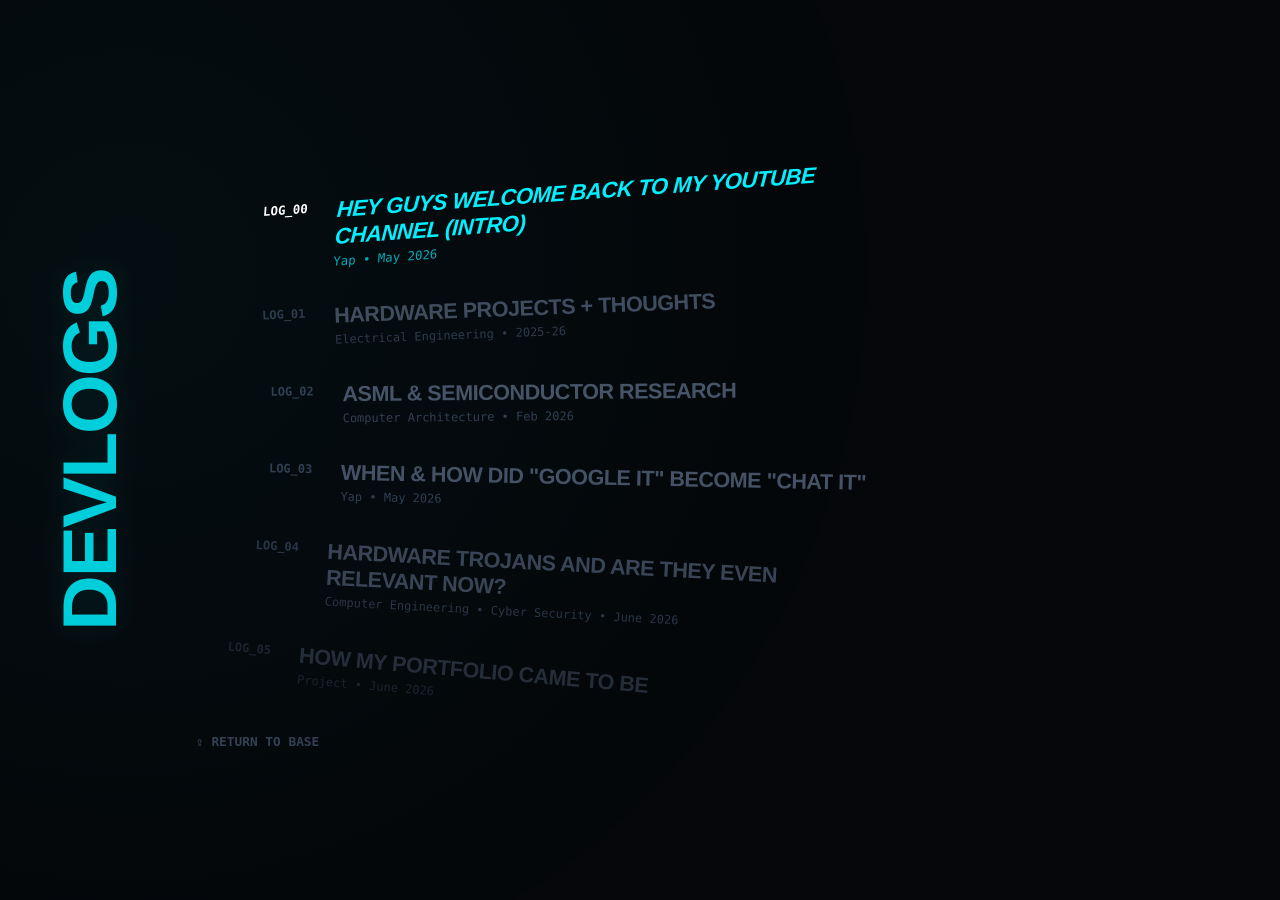
==== index.html @ 6e02c18f "2 log topics for June, UI updates" ====
<!DOCTYPE html>
<html lang="en">
<head>
  <script async src="https://www.googletagmanager.com/gtag/js?id=G-2G96KTHDVV"></script>
  <script>
    window.dataLayer = window.dataLayer || [];
    function gtag(){dataLayer.push(arguments);}
    gtag('js', new Date());
    gtag('config', 'G-2G96KTHDVV');
  </script>
  <link rel="icon" type="image/png" href="girl.webp">
  <meta charset="UTF-8">
  <meta name="viewport" content="width=device-width, initial-scale=1.0">
  <meta name="description" content="Technical devlogs and notes by Gitika Saini.">
  <title>Gitika Saini | Devlogs</title>
  <link rel="stylesheet" href="styles.css">
</head>
<body>

  <div class="diagonal-stripe"></div>

  <aside class="vertical-header">
    <h1>DEVLOGS</h1>
  </aside>

  <div class="menu-container">
    <main class="log-index">
      <a href="#" class="persona-card" data-log-id="log_00">
        <div class="card-content">
          <span class="log-number">LOG_00</span>
          <div class="text-group">
            <h2>Hey guys welcome back to my YouTube channel (intro)</h2>
            <p class="log-meta">Yap • May 2026</p>
          </div>
        </div>
      </a>

      <a href="#" class="persona-card" data-log-id="log_01">
        <div class="card-content">
          <span class="log-number">LOG_01</span>
          <div class="text-group">
            <h2>Hardware Projects + Thoughts</h2>
            <p class="log-meta">Electrical Engineering • 2025-26</p>
          </div>
        </div>
      </a>

      <a href="#" class="persona-card" data-log-id="log_02">
        <div class="card-content">
          <span class="log-number">LOG_02</span>
          <div class="text-group">
            <h2>ASML & Semiconductor Research</h2>
            <p class="log-meta">Computer Architecture • Feb 2026</p>
          </div>
        </div>
      </a>

      <a href="#" class="persona-card" data-log-id="log_03">
        <div class="card-content">
          <span class="log-number">LOG_03</span>
          <div class="text-group">
            <h2>When & how did "Google it" become "Chat it"</h2>
            <p class="log-meta">Yap • May 2026</p>
          </div>
        </div>
      </a>

      <a href="#" class="persona-card" data-log-id="log_04">
        <div class="card-content">
          <span class="log-number">LOG_04</span>
          <div class="text-group">
            <h2>Hardware Trojans and are they even relevant now?</h2>
            <p class="log-meta">Computer Engineering • Cyber Security • June 2026</p>
          </div>
        </div>
      </a>

      <a href="#" class="persona-card" data-log-id="log_05">
        <div class="card-content">
          <span class="log-number">LOG_05</span>
          <div class="text-group">
            <h2>How my portfolio came to be</h2>
            <p class="log-meta">Project • June 2026</p>
          </div>
        </div>
      </a>

      <a href="#" class="persona-card" data-log-id="log_06">
        <div class="card-content">
          <span class="log-number">LOG_06</span>
          <div class="text-group">
            <h2>The attempted Persona 3 ui approach to this site</h2>
            <p class="log-meta">Project • June 2026</p>
          </div>
        </div>
      </a>
    </main>

    <footer class="index-footer">
      <a href="https://gitsika119.github.io/portfolio/" class="back-btn">⇪ RETURN TO BASE</a>
    </footer>
  </div>

  <div id="terminal-modal" class="terminal-overlay">
    <div class="terminal-box">
      <div class="terminal-header-bar">
        <div class="terminal-dots">
          <span class="dot close-dot"></span>
          <span class="dot"></span>
          <span class="dot"></span>
        </div>
        <div class="terminal-title">CONSOLE://SYSTEM_LOG/</div>
      </div>

      <div class="terminal-body">
        <div class="terminal-status-header">
          <p class="terminal-alert">STATUS // ACTIVE_CONNECTION</p>
          <p class="terminal-meta-line">REPOSITORY: DEVLOGS // UPDATED: June 2026</p>
        </div>

        <h1 id="terminal-log-title">LOG_TITLE_PLACEHOLDER</h1>
        <div id="terminal-log-content" class="terminal-text-content"></div>

        <div class="terminal-footer-actions">
          <button class="terminal-close-btn">&lt; BACK_TO_INDEX</button>
        </div>
      </div>
    </div>
  </div>

  <script>
  const cards = document.querySelectorAll('.persona-card');
  const modal = document.getElementById('terminal-modal');
  const terminalTitle = document.getElementById('terminal-log-title');
  const terminalContent = document.getElementById('terminal-log-content');
  const closeBtn = document.querySelector('.terminal-close-btn');
  const closeDot = document.querySelector('.close-dot');
  const logIndex = document.querySelector('.log-index');
  let currentIndex = 0;

  function calculateRadialCurve() {
    const isMobile = window.innerWidth <= 768;

    // Mobile scrolls the whole page; desktop scrolls logIndex
    const containerRect = isMobile
      ? { top: 0, height: window.innerHeight }
      : logIndex.getBoundingClientRect();
    const containerCenter = containerRect.top + containerRect.height / 2;

    cards.forEach((card) => {
      const cardRect = card.getBoundingClientRect();
      const cardCenter = cardRect.top + cardRect.height / 2;

      // -1 = top edge, 0 = center, +1 = bottom edge
      const position = (cardCenter - containerCenter) / (containerRect.height / 2);
      const curve = Math.max(0, 1 - Math.pow(position, 2));

      let translateX, rotation, opacity;

      if (isMobile) {
        // Subtle Persona curve — visible but nothing clips off screen
        translateX = curve * 14;      // 0px at edges, 14px at center
        rotation   = position * 2.5;  // gentle tilt
        opacity    = 1;               // always fully visible
      } else {
        translateX = 10 + curve * 65; // 10px at edges, 75px at center
        rotation   = position * 6;
        opacity    = Math.max(0.2, 0.25 + curve * 0.75);
      }

      card.style.setProperty('--wave-x',      `${translateX}px`);
      card.style.setProperty('--wave-rot',     `${rotation}deg`);
      card.style.setProperty('--wave-opacity', opacity);
    });
  }

  calculateRadialCurve();
  // Desktop: inner scroll container fires recalc
  logIndex.addEventListener('scroll', calculateRadialCurve);
  // Mobile: page scroll fires recalc
  window.addEventListener('scroll', calculateRadialCurve);
  window.addEventListener('resize', calculateRadialCurve);

  const logDatabase = {
    log_00: `
      <p>Hi, I just wanted an online commonplace notebook of sorts and a Devlog felt like a perfect idea, it's good for the resume, I get to write about anything I want to, and people can read if they're invested enough. </p>
      <p>So yes, this site is essentially a dumping ground of coffee fueled realisations that I wanted to document. I don't have a theme in mind but expect musing on software, hardware, my experiences with tech, my experiences in general and an occasional art break.</p>
      <p>Currently:</p>
      <ul>
        <li>Rising Senior at Penn State studying Computer Engineering</li>
        <li>SDE Intern at Bayer</li>
        <li>Working on... something</li>
      </ul>
      <p>Previously (2010?):</p>
      <img src="images/puter.webp" alt="because I Like to work on the computer" />
    `,
    log_01: `
    <div style="display: block; width: 100%; margin-bottom: 30px;">
      <img src="images/fail.webp" alt="Failed Image" style="float: left; width: 35%; height: auto; margin-right: 30px; margin-bottom: 10px;">
      <p style="margin-top: 0;">I'm pursuing Computer Engineering with my eyes on software and cybersecurity roles. Which begs the question: why not just take Computer Science? Why go through the nightmare of soldering and crashing out over physical components?</p>
      <p>Because it's fun T-T</p>
      <p>As nerdy as it may sound, my few hands-on projects have been a really (if not the most) enjoyable part of my degree, and while I don't see myself building and soldering full-time (I don't have the hand eye coordination to do that 9-5), I do enjoy it on the occasions I do it. </p>
      <p>Like all engineers, I started small:</p>
      <ul style="margin-bottom: 20px; padding-left: 20px;">
        <li>Lighting a bulb on a breadboard</li>
        <li>Building with logic gates and resistors</li>
        <li>Adding capacitors</li>
        <li>...and BOOM trying to solder everything together on a PCB while my TA watches, deeply concerned about the safety of the components. (Not my finger, which accidentally touched the soldering gun tip. "Rite of passage," apparently.)</li>
      </ul>
    </div>
    <div style="clear: both;"></div>
    <h3>EE 210: The Archaic Music Player</h3>
    <div style="display: block; width: 100%; margin-bottom: 30px;">
      <img src="images/locomotion.webp" alt="A massive circuits breadboard packed precariously inside a school backpack" style="float: right; width: 35%; height: auto; margin-left: 20px; margin-bottom: 10px;">
      <p style="margin-top: 0;">For my EE 210 final project, I built a "music player."</p>
      <p>It was completely archaic. Nobody would use it to actually listen to music today, but seeing how everyday devices start out as a sprawling mess on a bench is incredible. It's a snapshot of the foundational layers before everything gets shrunk down.</p>
      <p>Trying to transport a fully wired analog prototype is an engineering challenge in itself. One loose jumper wire inside a backpack and the entire circuit is dead on arrival at the lab bench.</p>
    </div>
    <div style="clear: both;"></div>
    <div style="display: block; width: 100%; margin-bottom: 30px;">
      <img src="images/210.webp" alt="Close-up macro shot of a green PCB board" style="float: left; width: 35%; height: auto; margin-right: 20px; margin-bottom: 10px;">
      <p style="margin-top: 0;">Moving from that fragile mess of wires to a permanent printed circuit board changes everything. There is a steep learning curve to getting clean solder joints and making sure your ICs are seated correctly, but the structural reliability is unmatched.</p>
    </div>
    <div style="clear: both;"></div>
    <h3>STM32: Brick Breaker</h3>
    <div style="display: block; width: 100%; margin-bottom: 30px;">
      <img src="images/game.webp" alt="STM32 brick breaker game" style="float: right; width: 38%; height: auto; margin-left: 20px; margin-bottom: 10px;">
      <p style="margin-top: 0;">My second hardware project shifted away from discrete analog chaos toward integrated embedded systems. The IEEE chapter at Penn State hosted a workshop series on the STM32 microcontroller, concluding with building a functional game of Brick Breaker.</p>
      <p>Soldering the components together, flashing the code, and watching it come to life puts the scale of the field into perspective. You look at this custom PCB plugged into a laptop playing a retro game, and then you realize this exact same STM32 chip powers hoverboards.</p>
      <p>Knowing how much there is left to learn, and seeing how fast this technology has progressed just makes me happy to say that I'll be an engineer in the future.</p>
    </div>
    <div style="clear: both;"></div>
    <h3>Final Thoughts</h3>
    <p>Software gets a lot of credit for abstraction, but there is a distinct satisfaction in abstracting away a mess of wires into a single pocket-sized gizmo.</p>
    <p>That line was HARDDDD(ware). I'll leave it at that, thanks for reading if you did and scrolling if you didn't :)) </p>
    `,
    log_02: `
      <p>When you take introductory computer architecture classes, you're inevitably taught about the physical limitations of computing. Moore's Law states that the number of transistors on an integrated circuit doubles almost every two years with a minimal increase in cost. However, people say that this law hit a massive wall starting around 2010–2016, frequently highlighted by a five-year gap between Intel's 14nm and 10nm nodes.</p>
      <p>As someone realizing that this law held true for almost three generations, it hits you that <em>someone</em> out there is still desperately trying to shrink and shove transistors onto silicon in an attempt to keep making computers faster and smaller.</p>
      <p>That someone is Intel... well, Intel with a massive amount of help from ASML.</p>
      <p>In a way, ASML seems to be in competition with no one, running a race to engineer the impossible completely alone (I lied, there's TSMC, Samsung, Intel, and tech giants like NVIDIA and AMD fighting for the output, but ASML builds the actual foundation). Their goal of chasing the impossible came through with their Extreme Ultraviolet (EUV) lithography machines, which are now paving the way to print features down to a mind-boggling 2nm scale.</p>
      <h3>EUV Lithography: Printing with Light</h3>
      <p>The engineering behind these machines is honestly impossible. They use a high-power laser to blast a MICROSCOPIC, falling droplet of molten tin TWICE. The first blast flattens it out, and the second vaporizes it into a plasma that emits EUV light at a wavelength of exactly 13.5 nanometers.</p>
      <p>They are quite literally printing circuits at a molecular scale using a wavelength of light so fragile that it gets absorbed by almost everything, INCLUDING AIR. Because of that, the entire process has to happen inside a ultra-high vacuum chamber.</p>
      <p>As someone trying to figure out both cybersecurity and software engineering, looking down into this physical layer puts everything into perspective:</p>
      <ul style="margin-bottom: 30px; padding-left: 20px;">
        <li><strong>Hardware Security:</strong> When features on a chip are only a few nanometers wide, hardware-level vulnerabilities (like supply chain injections, hardware trojans, or physical side-channel attacks) become terrifying, near-invisible threats.</li>
        <li><strong>The Physical Wall:</strong> We are physically running out of atoms. You can only shrink a silicon transistor so much before there's no space left.</li>
        <li><strong>The Software Rescue:</strong> Because we can no longer rely on hardware naturally doubling in clock speed every two years, the burden shifts to us. Software optimization, hardware-software co-design, and assembly-level architecture tuning are no longer optional, they are the only way forward.</li>
      </ul>
      <p>It's incredibly easy to get lost in high-level frameworks and treat a computer like a magical black box that just runs code. But looking down into the semiconductor research pipeline reminds you that every single line of software you write is just a set of instructions manipulating physical electrical charges on a sliver of silicon, printed by a multi-million dollar laser machine in the Netherlands.</p>
      <p>Optimizing code feels much easier to do when you realize exactly how much money and physics went into making the transistor it's running on.</p>
    `,
    log_03: `
      <p>I'm 21, it's 2026, and for as long as I can remember, "Google it," "search it up," or "my dad told me" had been the default answers to "I don't know." You searched it up, skipped the ads, and went straight to the first Reddit result that came up.</p>
      <p>But over the last four years, that "Google it" silently became "Chat it", and EVERYONE realizes it.</p>
      <p>This is just my take on the topic. I'm not an etymology expert, a psychologist, or a subject matter expert on anything. I'm just someone who likes to yap and muse and dilly-dally and frolic and... you get the gist of it.</p>
      <h3>The Path of Least Resistance</h3>
      <p>I feel like it's just a convenience thing. Like water, people naturally take the path of least resistance, and if something is annoying, people will (consciously or unconsciously) avoid it. Think about scrolling past the AI-generated summary on a search page just to find a Reddit thread matching your particular issue, when the summary already very likely gathered its information from that exact same thread.</p>
      <p>Why go through the friction of hunting through links when the tool just gives it to you straight?</p>
      <h3>The Erosion of the Bedrock</h3>
      <p>But just like water erodes and weathers the bedrock while flowing, there's a catch. I feel like people are creating enough AI slop out there now for AI to start feeding on its own slop, causing it to hallucinate. Which is hilarious, but also a reality check. It makes you realize that digging a bit deeper just to manually confirm Chat's answers might actually be a sound idea.</p>
      <p>My final thoughts on this? I don't know, actually. I'm human too, and like most of us, that path of least resistance is quite appealing. We are going to keep chatting it, we just have to make sure we don't forget how to verify it.</p>
    `,
    log_04: `
    <p>As someone who started off as a CS major, I had a very software-centered view of CyberSec. I forgot that 'cyber' includes not only the software and networks related to the computer, but the computer itself. The hardware.</p>
    <p>Starting with a line I wrote in log 02: "When features on a chip are only a few nanometers wide, hardware-level vulnerabilities (like supply chain injections, hardware trojans, or physical side-channel attacks) become terrifying, near-invisible threats."</p>
    <p>Now, you'd think that the chips being tiny was a pro; who'll go and make the effort to tamper with something so complicated? Something that requires a multi-million dollar machine to build must definitely need the same resources to tamper with, right?</p>
    <p>Wrong.</p>
    <p>Most companies, as we saw previously, don't build chips themselves; the actual physical fabrication is outsourced. This means that the long, convoluted supply chain of the chip manufacturing process is a massive vulnerability. Just ONE subtle alteration to the digital layout mask (photomask) before printing can create a hardware trojan that compromises the security of the entire chip. The cost to the attacker is essentially zero—they are just riding on the multi-billion dollar infrastructure you paid for.</p>
    <p>This is especially concerning for government and military applications, where a single compromised batch of chips could lead to... well, problems. And the worst part? These trojans can be designed to stay dormant until a specific trigger wakes them up, making them nearly impossible to detect through standard post-fabrication testing.</p>
    <p>The existential dread of hardware security is that because the backdoor is baked directly into the logic gates, your software layer is entirely blind to it. Your kernel patches, anti-virus sweeps, and secure boot profiles are completely useless if the silicon beneath them is lying to them.</p>
    <p>It’s a unique kind of cooked. You can’t push an update to physically un-modify a cluster of microscopic transistors inside a sealed package. Once it’s printed, it’s permanent.</p>
    <h3>Don't Worry, Someone is Stressing (So We Don't Have To)</h3>
    <p>To be fair, it's not a complete free-for-all. There are rooms full of incredibly stressed engineers and defense labs trying their absolute best to stop this. They run massive mathematical proofs before fabrication, pay absurd premiums for top-secret domestic foundries, and literally destroy random sample chips from batches by slicing them open with electron microscopes just to check the gate alignments pixel-by-pixel against the original blueprints.</p>
    <p>People are trying. Very hard.</p>
    <p>But here is the punchline for the rest of us: unless you are running a military-grade aerospace defense lab, you can't do anything about it. Your phone, your laptop, your smart fridge, nobody is shaving those down with ion beams to look for an extra 50 gates hidden among 50 billion. We just live with the statistical probability that the global supply chain was honest enough this morning.</p>
    <p>It forces you, a software user/operator/creator, into a completely dismal direction: <i>How do I write code that survives on a system I don't trust?</i></p>
    <p>Spoiler alert: you don't. If the hardware is rigged, it's already over. Just hit compile and don't think too hard about it. :D </p>
    `,
    log_05:`
    //WIP
    `,
    log_06:`
    //To-do
    `
  };

  function updateSelection(index) {
    if (index < 0 || index >= cards.length) return;
    cards.forEach(card => card.classList.remove('active'));
    cards[index].classList.add('active');
    currentIndex = index;
  }

  cards.forEach((card, index) => {
    card.addEventListener('mouseenter', () => {
      const hasMouse = window.matchMedia('(pointer: fine)').matches;
      if (hasMouse && !modal.classList.contains('open')) {
        updateSelection(index);
      }
    });
  });

  cards.forEach((card) => {
    card.addEventListener('click', (e) => {
      e.preventDefault();
      const logId = card.getAttribute('data-log-id');
      const titleText = card.querySelector('h2').innerText;

      terminalTitle.innerText = `> ${titleText}`;
      terminalContent.innerHTML = logDatabase[logId] || '<p>Error: Log content stream unreadable.</p>';

      modal.classList.add('open');

      requestAnimationFrame(() => {
        modal.scrollTop = 0;
        const tBody = modal.querySelector('.terminal-body');
        if (tBody) tBody.scrollTop = 0;
      });
    });
  });

  function closeTerminal() {
    modal.classList.remove('open');
  }

  closeBtn.addEventListener('click', closeTerminal);
  closeDot.addEventListener('click', closeTerminal);
  modal.addEventListener('click', (e) => {
    if (e.target === modal) closeTerminal();
  });

  window.addEventListener('keydown', (e) => {
    if (modal.classList.contains('open')) {
      if (e.key === 'Escape') closeTerminal();
      return;
    }
    if (e.key === 'ArrowDown') {
      e.preventDefault();
      if (currentIndex + 1 < cards.length) updateSelection(currentIndex + 1);
    } else if (e.key === 'ArrowUp') {
      e.preventDefault();
      if (currentIndex - 1 >= 0) updateSelection(currentIndex - 1);
    } else if (e.key === 'Enter') {
      e.preventDefault();
      cards[currentIndex].click();
    }
  });

  let mobileObserver;
  function initMobileObserver() {
  if (mobileObserver) mobileObserver.disconnect();

  const isMobile = window.innerWidth <= 768;
  let ready = false;
  setTimeout(() => { ready = true; }, 300);

  mobileObserver = new IntersectionObserver((entries) => {
    if (!ready) return;
    entries.forEach(entry => {
      if (entry.isIntersecting && !modal.classList.contains('open')) {
        updateSelection(Array.from(cards).indexOf(entry.target));
      }
    });
  }, {
    root: isMobile ? null : logIndex,
    rootMargin: isMobile ? '-30% 0px -50% 0px' : '-15% 0px -75% 0px',
    threshold: 0.1
  });

  cards.forEach(card => mobileObserver.observe(card));
}

  initMobileObserver();
  updateSelection(0);
  window.addEventListener('resize', () => {
    calculateRadialCurve();
    initMobileObserver();
  });
  logIndex.addEventListener('scroll', () => {
    if (logIndex.scrollTop < 5) updateSelection(0);
  });
  window.addEventListener('pageshow', () => {
    modal.classList.remove('open');
    updateSelection(0);
  });
  document.addEventListener('wheel', (e) => {
  if (window.innerWidth > 768 && !modal.classList.contains('open')) {
    e.preventDefault();
    logIndex.scrollBy({ top: e.deltaY, behavior: 'auto' });
  }
}, { passive: false });
  </script>
</body>
</html>
---- styles.css ----
* {
  box-sizing: border-box;
  margin: 0;
  padding: 0;
}

body {
  background-color: #05070a;
  font-family: -apple-system, BlinkMacSystemFont, "Segoe UI", Roboto, sans-serif;
  color: #e2e8f0;
  height: 100vh;
  display: flex;
  flex-direction: row;
  align-items: center;
  justify-content: flex-start;
  padding: 40px 40px 40px 180px;
  width: 100%;
  overflow: hidden;
}

.diagonal-stripe {
  position: fixed;
  top: 0; left: 0;
  width: 100vw; height: 100vh;
  background: radial-gradient(circle at 10% 30%, rgba(0, 240, 255, 0.03) 0%, transparent 60%);
  z-index: 1;
  pointer-events: none;
}

.vertical-header {
  position: fixed;
  left: 45px;
  top: 50%;
  transform: translateY(-50%);
  z-index: 100;
  pointer-events: none;
}

.vertical-header h1 {
  font-family: 'Arial Black', -apple-system, sans-serif;
  font-weight: 900;
  font-size: 4.8rem;
  letter-spacing: -2px;
  writing-mode: vertical-lr;
  text-transform: uppercase;
  transform: rotate(180deg);
  color: #00f0ff;
  filter: drop-shadow(0 0 15px rgba(0, 240, 255, 0.12));
  opacity: 0.85;
}

.menu-container {
  position: relative;
  width: calc(100vw - 240px);
  max-width: 860px;
  height: 600px;
  z-index: 10;
  display: flex;
  flex-direction: column;
}

.log-index {
  display: flex;
  flex-direction: column;
  gap: 4px;
  width: 100%;
  height: 100%;
  align-items: flex-start;
  position: relative;
  z-index: 50;
  overflow-y: scroll;
  scrollbar-width: none;
  /* enough padding so first/last items can scroll to center */
  padding-top: 40px;
  padding-bottom: 300px;
}

.log-index::-webkit-scrollbar { display: none; }

.persona-card {
  text-decoration: none;
  display: block;
  background-color: rgba(255,255,255,0.001) !important;
  pointer-events: auto !important;
  position: relative;
  z-index: 60;
  padding: 14px 16px;
  /* 
    Width is intentionally less than 100% so the card doesn't
    stretch to the viewport edge — translateX won't clip content.
  */
  width: 75%;
  outline: none;
  cursor: pointer;
  transform-origin: left center;
  transform: translateX(var(--wave-x, 20px)) rotate(var(--wave-rot, 0deg));
  opacity: var(--wave-opacity, 1);
  transition: transform 0.15s cubic-bezier(0.16, 1, 0.3, 1),
              opacity 0.15s ease;
}

.persona-card.active {
  z-index: 70;
  transform: translateX(calc(var(--wave-x, 20px) + 20px)) rotate(var(--wave-rot, 0deg)) scale(1.03) skewX(-8deg);
  opacity: 1 !important;
}

/* Card content: log number + stacked text */
.card-content {
  display: flex;
  flex-direction: row;
  align-items: flex-start;
  gap: 20px;
  width: 100%;
}

.log-number {
  font-family: SFMono-Regular, Consolas, monospace;
  font-size: 0.75rem;
  color: #334155;
  font-weight: bold;
  flex-shrink: 0;
  min-width: 52px;
  padding-top: 3px; /* align with first line of h2 */
  transition: color 0.15s ease;
}

/* text-group: title on top, meta below — no horizontal fighting */
.text-group {
  display: flex;
  flex-direction: column;
  align-items: flex-start;
  gap: 4px;
  min-width: 0;
  flex: 1;
}

.persona-card h2 {
  font-family: -apple-system, BlinkMacSystemFont, sans-serif;
  font-weight: 800;
  font-size: 1.35rem;
  color: #475569;
  letter-spacing: -0.5px;
  text-transform: uppercase;
  white-space: normal;
  line-height: 1.2;
  transition: color 0.15s cubic-bezier(0.16, 1, 0.3, 1);
}

.log-meta {
  font-size: 0.75rem;
  color: #334155;
  font-family: SFMono-Regular, monospace;
  white-space: nowrap;
  transition: color 0.15s ease;
}

.persona-card.active h2 {
  color: #00f0ff;
  font-style: italic;
}

.persona-card.active .log-number {
  color: #ffffff;
}

.persona-card.active .log-meta {
  color: #00f0ff;
  opacity: 0.7;
}

.index-footer {
  padding-left: 16px;
  padding-top: 12px;
  margin-top: 14px;
  flex-shrink: 0;
}

.back-btn {
  text-decoration: none;
  font-family: SFMono-Regular, monospace;
  font-size: 0.8rem;
  font-weight: 600;
  color: #334155;
  transition: color 0.2s ease;
}
.back-btn:hover { color: #ffffff; }

/* ── Terminal Modal ── */
.terminal-overlay {
  position: fixed;
  top: 0; left: 0;
  width: 100vw; height: 100vh;
  background: rgba(3, 5, 8, 0.85);
  backdrop-filter: blur(8px);
  -webkit-backdrop-filter: blur(8px);
  z-index: 1000;
  display: flex;
  justify-content: center;
  align-items: center;
  padding: 30px;
  opacity: 0;
  pointer-events: none;
  transition: opacity 0.25s cubic-bezier(0.16, 1, 0.3, 1);
}
.terminal-overlay.open { opacity: 1; pointer-events: auto; }

.terminal-box {
  background: #090d16;
  border: 1px solid #1e293b;
  border-top: 1px solid #334155;
  width: 100%;
  max-width: 720px;
  max-height: 80vh;
  border-radius: 10px;
  box-shadow: 0 24px 60px rgba(0,0,0,0.6), 0 0 40px rgba(0,240,255,0.02);
  display: flex;
  flex-direction: column;
  overflow: hidden;
  transform: scale(0.96) translateY(10px);
  transition: transform 0.3s cubic-bezier(0.16, 1, 0.3, 1);
}
.terminal-overlay.open .terminal-box { transform: scale(1) translateY(0); }

.terminal-header-bar {
  background: #111622;
  border-bottom: 1px solid #1e293b;
  padding: 12px 18px;
  display: flex;
  align-items: center;
  justify-content: space-between;
  flex-shrink: 0;
}
.terminal-dots { display: flex; gap: 8px; }
.dot { width: 12px; height: 12px; border-radius: 50%; background: #1e293b; }
.dot.close-dot { background: #ef4444; cursor: pointer; }
.terminal-title {
  font-family: SFMono-Regular, Consolas, monospace;
  font-size: 0.75rem; color: #475569; letter-spacing: 1px;
}

.terminal-body {
  padding: 32px;
  display: flex;
  flex-direction: column;
  overflow-y: auto;
  flex: 1 1 auto;
  min-height: 0;
}

.terminal-status-header {
  margin-bottom: 24px;
  background-color: rgba(0, 240, 255, 0.02);
  border-left: 2px solid #00f0ff;
  padding: 12px 16px;
  border-radius: 4px;
  flex-shrink: 0;
}
.terminal-status-header .terminal-alert {
  font-size: 0.8rem; font-weight: bold; color: #00f0ff; letter-spacing: 1px;
}
.terminal-status-header .terminal-meta-line {
  font-size: 0.7rem; color: #475569; margin-top: 4px; letter-spacing: 0.5px;
}

#terminal-log-title {
  font-family: -apple-system, BlinkMacSystemFont, "Segoe UI", sans-serif;
  font-weight: 800; font-size: 1.8rem; color: #ffffff;
  letter-spacing: -0.5px; margin-bottom: 24px;
  border-bottom: 1px dashed #1e293b; padding-bottom: 16px;
  text-transform: uppercase; flex-shrink: 0;
}

.terminal-text-content {
  font-size: 0.95rem; line-height: 1.6; color: #94a3b8;
  display: flex; flex-direction: column; gap: 16px;
}

.terminal-footer-actions {
  margin-top: 35px; border-top: 1px solid #1e293b;
  padding-top: 20px; flex-shrink: 0;
}
.terminal-close-btn {
  background: transparent; border: 1px solid #1e293b;
  color: #475569; font-family: SFMono-Regular, monospace;
  font-size: 0.8rem; font-weight: bold;
  padding: 10px 20px; border-radius: 6px;
  cursor: pointer; transition: all 0.2s ease;
}
.terminal-close-btn:hover { background: #ffffff; color: #05070a; border-color: #ffffff; }

/* ── Mobile ── */
@media (max-width: 768px) {
  body {
    flex-direction: column;
    align-items: flex-start;
    justify-content: flex-start;
    padding: 90px 0 60px 0;
    height: auto;
    overflow-y: auto;
  }

  .vertical-header {
    position: fixed;
    top: 0; left: 0;
    transform: none;
    width: 100%;
    background-color: #05070a;
    padding: 20px 16px 12px 16px;
    z-index: 200;
  }

  .vertical-header h1 {
    writing-mode: horizontal-tb;
    transform: none;
    font-size: 2.6rem;
    color: #00f0ff;
    letter-spacing: -1px;
    text-align: left;
  }

  .menu-container {
    max-width: 100%;
    width: 100%;
    margin-top: 0;
    height: auto;
  }

  .log-index {
    gap: 0;
    width: 100%;
    height: auto;
    overflow-y: visible;
    padding-top: 8px;
    padding-bottom: 40px;
  }

  /* On mobile the card width can be wider since translateX is small */
  .persona-card {
    padding: 12px 16px;
    width: 90%;
    /* JS will set --wave-x to small safe values (0-15px) */
    transform: translateX(var(--wave-x, 0px)) rotate(var(--wave-rot, 0deg));
    opacity: var(--wave-opacity, 1) !important;
  }

  .persona-card.active {
    transform: translateX(calc(var(--wave-x, 0px) + 12px)) rotate(var(--wave-rot, 0deg)) scale(1.02) skewX(-5deg) !important;
    opacity: 1 !important;
  }

  /* Keep stacked layout on mobile too */
  .card-content {
    flex-direction: row;
    align-items: flex-start;
    gap: 12px;
  }

  .text-group {
    flex-direction: column;
    gap: 3px;
  }

  .persona-card h2 {
    font-size: 1.05rem;
    white-space: normal;
    overflow-wrap: break-word;
  }

  .log-meta {
    font-size: 0.7rem;
    white-space: normal;
  }

  .log-number {
    font-size: 0.7rem;
    min-width: 44px;
  }
}

.terminal-text-content img {
  width: 100%; max-width: 100%; height: auto;
  border-radius: 6px; border: 1px solid #1e293b;
  margin: 8px 0; display: block;
}
.persona-card:first-child {
  margin-top: 0;
  position: relative;
  z-index: 80;
}
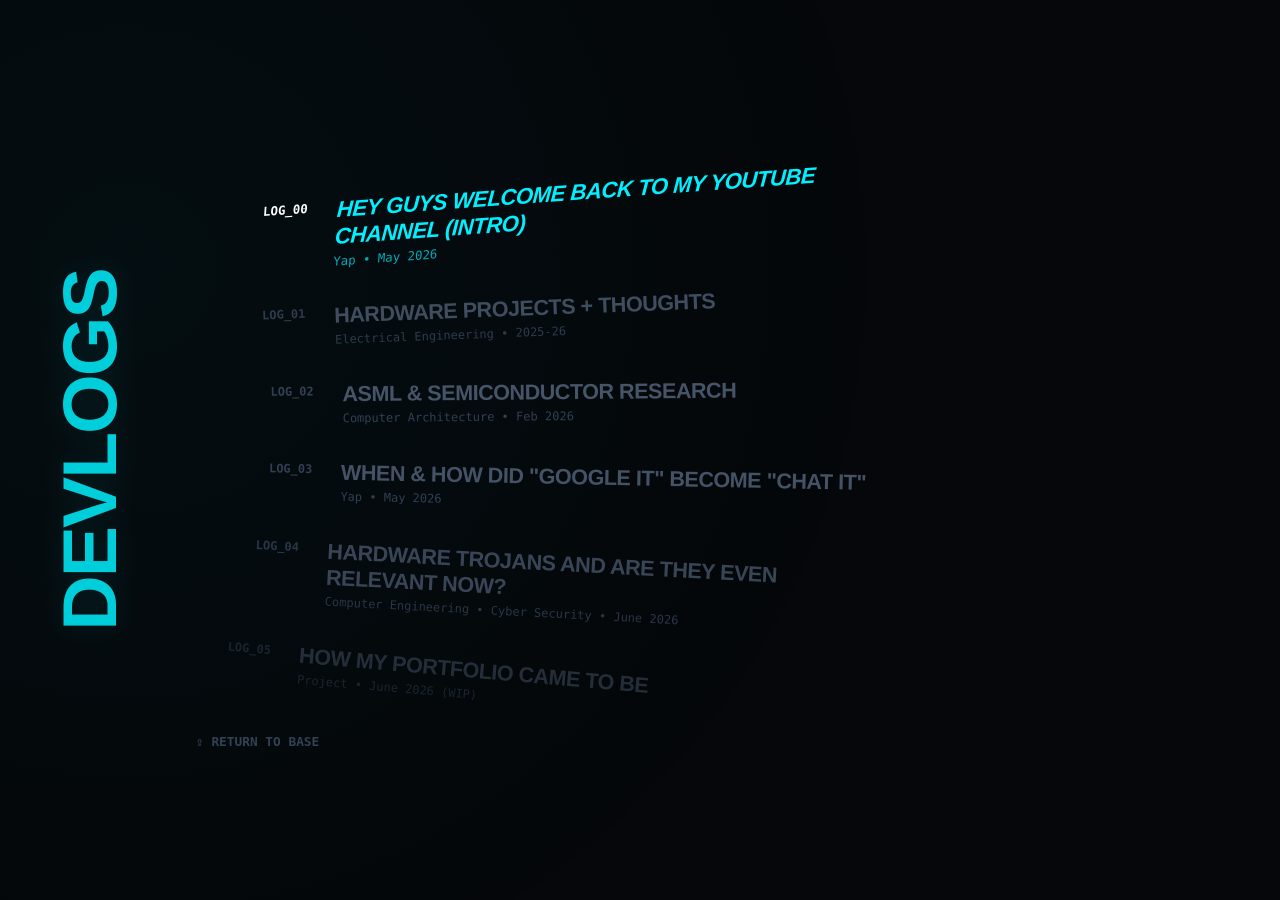
==== commit d1df2f1d: "WIP next to date..." ====
--- a/index.html
+++ b/index.html
@@ -80,7 +80,7 @@
           <span class="log-number">LOG_05</span>
           <div class="text-group">
             <h2>How my portfolio came to be</h2>
-            <p class="log-meta">Project • June 2026</p>
+            <p class="log-meta">Project • June 2026 (WIP)</p>
           </div>
         </div>
       </a>
@@ -90,7 +90,7 @@
           <span class="log-number">LOG_06</span>
           <div class="text-group">
             <h2>The attempted Persona 3 ui approach to this site</h2>
-            <p class="log-meta">Project • June 2026</p>
+            <p class="log-meta">Project • June 2026 (WIP)</p>
           </div>
         </div>
       </a>
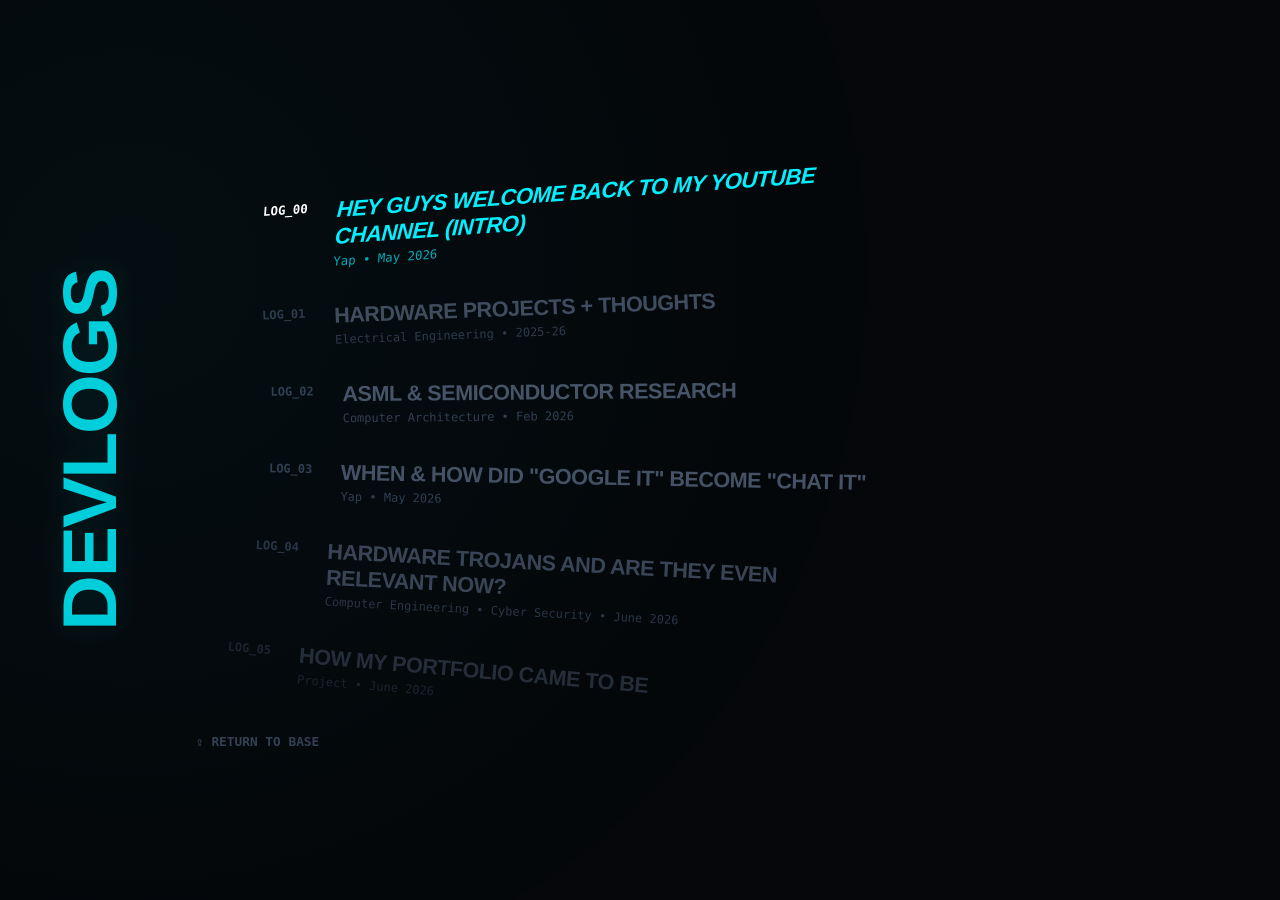
==== commit aec6b90d: "log 5+6" ====
--- a/index.html
+++ b/index.html
@@ -25,7 +25,7 @@
 
   <div class="menu-container">
     <main class="log-index">
-      <a href="#" class="persona-card" data-log-id="log_00">
+      <a href="#" class="persona-card" data-log-id="log00">
         <div class="card-content">
           <span class="log-number">LOG_00</span>
           <div class="text-group">
@@ -35,7 +35,7 @@
         </div>
       </a>
 
-      <a href="#" class="persona-card" data-log-id="log_01">
+      <a href="#" class="persona-card" data-log-id="log01">
         <div class="card-content">
           <span class="log-number">LOG_01</span>
           <div class="text-group">
@@ -45,7 +45,7 @@
         </div>
       </a>
 
-      <a href="#" class="persona-card" data-log-id="log_02">
+      <a href="#" class="persona-card" data-log-id="log02">
         <div class="card-content">
           <span class="log-number">LOG_02</span>
           <div class="text-group">
@@ -55,7 +55,7 @@
         </div>
       </a>
 
-      <a href="#" class="persona-card" data-log-id="log_03">
+      <a href="#" class="persona-card" data-log-id="log03">
         <div class="card-content">
           <span class="log-number">LOG_03</span>
           <div class="text-group">
@@ -65,7 +65,7 @@
         </div>
       </a>
 
-      <a href="#" class="persona-card" data-log-id="log_04">
+      <a href="#" class="persona-card" data-log-id="log04">
         <div class="card-content">
           <span class="log-number">LOG_04</span>
           <div class="text-group">
@@ -75,22 +75,22 @@
         </div>
       </a>
 
-      <a href="#" class="persona-card" data-log-id="log_05">
+      <a href="#" class="persona-card" data-log-id="log05">
         <div class="card-content">
           <span class="log-number">LOG_05</span>
           <div class="text-group">
             <h2>How my portfolio came to be</h2>
-            <p class="log-meta">Project • June 2026 (WIP)</p>
-          </div>
-        </div>
-      </a>
-
-      <a href="#" class="persona-card" data-log-id="log_06">
+            <p class="log-meta">Project • June 2026</p>
+          </div>
+        </div>
+      </a>
+
+      <a href="#" class="persona-card" data-log-id="log06">
         <div class="card-content">
           <span class="log-number">LOG_06</span>
           <div class="text-group">
             <h2>The attempted Persona 3 ui approach to this site</h2>
-            <p class="log-meta">Project • June 2026 (WIP)</p>
+            <p class="log-meta">Project • June 2026 </p>
           </div>
         </div>
       </a>
@@ -181,110 +181,6 @@
   window.addEventListener('scroll', calculateRadialCurve);
   window.addEventListener('resize', calculateRadialCurve);
 
-  const logDatabase = {
-    log_00: `
-      <p>Hi, I just wanted an online commonplace notebook of sorts and a Devlog felt like a perfect idea, it's good for the resume, I get to write about anything I want to, and people can read if they're invested enough. </p>
-      <p>So yes, this site is essentially a dumping ground of coffee fueled realisations that I wanted to document. I don't have a theme in mind but expect musing on software, hardware, my experiences with tech, my experiences in general and an occasional art break.</p>
-      <p>Currently:</p>
-      <ul>
-        <li>Rising Senior at Penn State studying Computer Engineering</li>
-        <li>SDE Intern at Bayer</li>
-        <li>Working on... something</li>
-      </ul>
-      <p>Previously (2010?):</p>
-      <img src="images/puter.webp" alt="because I Like to work on the computer" />
-    `,
-    log_01: `
-    <div style="display: block; width: 100%; margin-bottom: 30px;">
-      <img src="images/fail.webp" alt="Failed Image" style="float: left; width: 35%; height: auto; margin-right: 30px; margin-bottom: 10px;">
-      <p style="margin-top: 0;">I'm pursuing Computer Engineering with my eyes on software and cybersecurity roles. Which begs the question: why not just take Computer Science? Why go through the nightmare of soldering and crashing out over physical components?</p>
-      <p>Because it's fun T-T</p>
-      <p>As nerdy as it may sound, my few hands-on projects have been a really (if not the most) enjoyable part of my degree, and while I don't see myself building and soldering full-time (I don't have the hand eye coordination to do that 9-5), I do enjoy it on the occasions I do it. </p>
-      <p>Like all engineers, I started small:</p>
-      <ul style="margin-bottom: 20px; padding-left: 20px;">
-        <li>Lighting a bulb on a breadboard</li>
-        <li>Building with logic gates and resistors</li>
-        <li>Adding capacitors</li>
-        <li>...and BOOM trying to solder everything together on a PCB while my TA watches, deeply concerned about the safety of the components. (Not my finger, which accidentally touched the soldering gun tip. "Rite of passage," apparently.)</li>
-      </ul>
-    </div>
-    <div style="clear: both;"></div>
-    <h3>EE 210: The Archaic Music Player</h3>
-    <div style="display: block; width: 100%; margin-bottom: 30px;">
-      <img src="images/locomotion.webp" alt="A massive circuits breadboard packed precariously inside a school backpack" style="float: right; width: 35%; height: auto; margin-left: 20px; margin-bottom: 10px;">
-      <p style="margin-top: 0;">For my EE 210 final project, I built a "music player."</p>
-      <p>It was completely archaic. Nobody would use it to actually listen to music today, but seeing how everyday devices start out as a sprawling mess on a bench is incredible. It's a snapshot of the foundational layers before everything gets shrunk down.</p>
-      <p>Trying to transport a fully wired analog prototype is an engineering challenge in itself. One loose jumper wire inside a backpack and the entire circuit is dead on arrival at the lab bench.</p>
-    </div>
-    <div style="clear: both;"></div>
-    <div style="display: block; width: 100%; margin-bottom: 30px;">
-      <img src="images/210.webp" alt="Close-up macro shot of a green PCB board" style="float: left; width: 35%; height: auto; margin-right: 20px; margin-bottom: 10px;">
-      <p style="margin-top: 0;">Moving from that fragile mess of wires to a permanent printed circuit board changes everything. There is a steep learning curve to getting clean solder joints and making sure your ICs are seated correctly, but the structural reliability is unmatched.</p>
-    </div>
-    <div style="clear: both;"></div>
-    <h3>STM32: Brick Breaker</h3>
-    <div style="display: block; width: 100%; margin-bottom: 30px;">
-      <img src="images/game.webp" alt="STM32 brick breaker game" style="float: right; width: 38%; height: auto; margin-left: 20px; margin-bottom: 10px;">
-      <p style="margin-top: 0;">My second hardware project shifted away from discrete analog chaos toward integrated embedded systems. The IEEE chapter at Penn State hosted a workshop series on the STM32 microcontroller, concluding with building a functional game of Brick Breaker.</p>
-      <p>Soldering the components together, flashing the code, and watching it come to life puts the scale of the field into perspective. You look at this custom PCB plugged into a laptop playing a retro game, and then you realize this exact same STM32 chip powers hoverboards.</p>
-      <p>Knowing how much there is left to learn, and seeing how fast this technology has progressed just makes me happy to say that I'll be an engineer in the future.</p>
-    </div>
-    <div style="clear: both;"></div>
-    <h3>Final Thoughts</h3>
-    <p>Software gets a lot of credit for abstraction, but there is a distinct satisfaction in abstracting away a mess of wires into a single pocket-sized gizmo.</p>
-    <p>That line was HARDDDD(ware). I'll leave it at that, thanks for reading if you did and scrolling if you didn't :)) </p>
-    `,
-    log_02: `
-      <p>When you take introductory computer architecture classes, you're inevitably taught about the physical limitations of computing. Moore's Law states that the number of transistors on an integrated circuit doubles almost every two years with a minimal increase in cost. However, people say that this law hit a massive wall starting around 2010–2016, frequently highlighted by a five-year gap between Intel's 14nm and 10nm nodes.</p>
-      <p>As someone realizing that this law held true for almost three generations, it hits you that <em>someone</em> out there is still desperately trying to shrink and shove transistors onto silicon in an attempt to keep making computers faster and smaller.</p>
-      <p>That someone is Intel... well, Intel with a massive amount of help from ASML.</p>
-      <p>In a way, ASML seems to be in competition with no one, running a race to engineer the impossible completely alone (I lied, there's TSMC, Samsung, Intel, and tech giants like NVIDIA and AMD fighting for the output, but ASML builds the actual foundation). Their goal of chasing the impossible came through with their Extreme Ultraviolet (EUV) lithography machines, which are now paving the way to print features down to a mind-boggling 2nm scale.</p>
-      <h3>EUV Lithography: Printing with Light</h3>
-      <p>The engineering behind these machines is honestly impossible. They use a high-power laser to blast a MICROSCOPIC, falling droplet of molten tin TWICE. The first blast flattens it out, and the second vaporizes it into a plasma that emits EUV light at a wavelength of exactly 13.5 nanometers.</p>
-      <p>They are quite literally printing circuits at a molecular scale using a wavelength of light so fragile that it gets absorbed by almost everything, INCLUDING AIR. Because of that, the entire process has to happen inside a ultra-high vacuum chamber.</p>
-      <p>As someone trying to figure out both cybersecurity and software engineering, looking down into this physical layer puts everything into perspective:</p>
-      <ul style="margin-bottom: 30px; padding-left: 20px;">
-        <li><strong>Hardware Security:</strong> When features on a chip are only a few nanometers wide, hardware-level vulnerabilities (like supply chain injections, hardware trojans, or physical side-channel attacks) become terrifying, near-invisible threats.</li>
-        <li><strong>The Physical Wall:</strong> We are physically running out of atoms. You can only shrink a silicon transistor so much before there's no space left.</li>
-        <li><strong>The Software Rescue:</strong> Because we can no longer rely on hardware naturally doubling in clock speed every two years, the burden shifts to us. Software optimization, hardware-software co-design, and assembly-level architecture tuning are no longer optional, they are the only way forward.</li>
-      </ul>
-      <p>It's incredibly easy to get lost in high-level frameworks and treat a computer like a magical black box that just runs code. But looking down into the semiconductor research pipeline reminds you that every single line of software you write is just a set of instructions manipulating physical electrical charges on a sliver of silicon, printed by a multi-million dollar laser machine in the Netherlands.</p>
-      <p>Optimizing code feels much easier to do when you realize exactly how much money and physics went into making the transistor it's running on.</p>
-    `,
-    log_03: `
-      <p>I'm 21, it's 2026, and for as long as I can remember, "Google it," "search it up," or "my dad told me" had been the default answers to "I don't know." You searched it up, skipped the ads, and went straight to the first Reddit result that came up.</p>
-      <p>But over the last four years, that "Google it" silently became "Chat it", and EVERYONE realizes it.</p>
-      <p>This is just my take on the topic. I'm not an etymology expert, a psychologist, or a subject matter expert on anything. I'm just someone who likes to yap and muse and dilly-dally and frolic and... you get the gist of it.</p>
-      <h3>The Path of Least Resistance</h3>
-      <p>I feel like it's just a convenience thing. Like water, people naturally take the path of least resistance, and if something is annoying, people will (consciously or unconsciously) avoid it. Think about scrolling past the AI-generated summary on a search page just to find a Reddit thread matching your particular issue, when the summary already very likely gathered its information from that exact same thread.</p>
-      <p>Why go through the friction of hunting through links when the tool just gives it to you straight?</p>
-      <h3>The Erosion of the Bedrock</h3>
-      <p>But just like water erodes and weathers the bedrock while flowing, there's a catch. I feel like people are creating enough AI slop out there now for AI to start feeding on its own slop, causing it to hallucinate. Which is hilarious, but also a reality check. It makes you realize that digging a bit deeper just to manually confirm Chat's answers might actually be a sound idea.</p>
-      <p>My final thoughts on this? I don't know, actually. I'm human too, and like most of us, that path of least resistance is quite appealing. We are going to keep chatting it, we just have to make sure we don't forget how to verify it.</p>
-    `,
-    log_04: `
-    <p>As someone who started off as a CS major, I had a very software-centered view of CyberSec. I forgot that 'cyber' includes not only the software and networks related to the computer, but the computer itself. The hardware.</p>
-    <p>Starting with a line I wrote in log 02: "When features on a chip are only a few nanometers wide, hardware-level vulnerabilities (like supply chain injections, hardware trojans, or physical side-channel attacks) become terrifying, near-invisible threats."</p>
-    <p>Now, you'd think that the chips being tiny was a pro; who'll go and make the effort to tamper with something so complicated? Something that requires a multi-million dollar machine to build must definitely need the same resources to tamper with, right?</p>
-    <p>Wrong.</p>
-    <p>Most companies, as we saw previously, don't build chips themselves; the actual physical fabrication is outsourced. This means that the long, convoluted supply chain of the chip manufacturing process is a massive vulnerability. Just ONE subtle alteration to the digital layout mask (photomask) before printing can create a hardware trojan that compromises the security of the entire chip. The cost to the attacker is essentially zero—they are just riding on the multi-billion dollar infrastructure you paid for.</p>
-    <p>This is especially concerning for government and military applications, where a single compromised batch of chips could lead to... well, problems. And the worst part? These trojans can be designed to stay dormant until a specific trigger wakes them up, making them nearly impossible to detect through standard post-fabrication testing.</p>
-    <p>The existential dread of hardware security is that because the backdoor is baked directly into the logic gates, your software layer is entirely blind to it. Your kernel patches, anti-virus sweeps, and secure boot profiles are completely useless if the silicon beneath them is lying to them.</p>
-    <p>It’s a unique kind of cooked. You can’t push an update to physically un-modify a cluster of microscopic transistors inside a sealed package. Once it’s printed, it’s permanent.</p>
-    <h3>Don't Worry, Someone is Stressing (So We Don't Have To)</h3>
-    <p>To be fair, it's not a complete free-for-all. There are rooms full of incredibly stressed engineers and defense labs trying their absolute best to stop this. They run massive mathematical proofs before fabrication, pay absurd premiums for top-secret domestic foundries, and literally destroy random sample chips from batches by slicing them open with electron microscopes just to check the gate alignments pixel-by-pixel against the original blueprints.</p>
-    <p>People are trying. Very hard.</p>
-    <p>But here is the punchline for the rest of us: unless you are running a military-grade aerospace defense lab, you can't do anything about it. Your phone, your laptop, your smart fridge, nobody is shaving those down with ion beams to look for an extra 50 gates hidden among 50 billion. We just live with the statistical probability that the global supply chain was honest enough this morning.</p>
-    <p>It forces you, a software user/operator/creator, into a completely dismal direction: <i>How do I write code that survives on a system I don't trust?</i></p>
-    <p>Spoiler alert: you don't. If the hardware is rigged, it's already over. Just hit compile and don't think too hard about it. :D </p>
-    `,
-    log_05:`
-    //WIP
-    `,
-    log_06:`
-    //To-do
-    `
-  };
 
   function updateSelection(index) {
     if (index < 0 || index >= cards.length) return;
@@ -302,24 +198,48 @@
     });
   });
 
-  cards.forEach((card) => {
-    card.addEventListener('click', (e) => {
-      e.preventDefault();
-      const logId = card.getAttribute('data-log-id');
-      const titleText = card.querySelector('h2').innerText;
-
-      terminalTitle.innerText = `> ${titleText}`;
-      terminalContent.innerHTML = logDatabase[logId] || '<p>Error: Log content stream unreadable.</p>';
-
-      modal.classList.add('open');
-
-      requestAnimationFrame(() => {
-        modal.scrollTop = 0;
-        const tBody = modal.querySelector('.terminal-body');
-        if (tBody) tBody.scrollTop = 0;
-      });
+  const logCache = {};
+
+async function preloadLogs() {
+  for (const card of cards) {
+    const id = card.getAttribute('data-log-id');
+    fetch(`logs/${id}.html`)
+      .then(r => r.text())
+      .then(html => { logCache[id] = html; })
+      .catch(() => {});
+  }
+}
+preloadLogs();
+
+cards.forEach((card) => {
+  card.addEventListener('click', async (e) => {
+    e.preventDefault();
+    const logId     = card.getAttribute('data-log-id');
+    const titleText = card.querySelector('h2').innerText;
+
+    terminalTitle.innerText = `> ${titleText}`;
+    modal.classList.add('open');
+
+    if (logCache[logId]) {
+      terminalContent.innerHTML = logCache[logId];
+    } else {
+      terminalContent.innerHTML = '<p style="color:#475569;font-family:monospace;font-size:0.8rem">// LOADING...</p>';
+      try {
+        const res  = await fetch(`logs/${logId}.html`);
+        const html = await res.text();
+        logCache[logId] = html;
+        terminalContent.innerHTML = html;
+      } catch {
+        terminalContent.innerHTML = '<p>Error: Log content stream unreadable.</p>';
+      }
+    }
+
+    requestAnimationFrame(() => {
+      const tBody = modal.querySelector('.terminal-body');
+      if (tBody) tBody.scrollTop = 0;
     });
   });
+});
 
   function closeTerminal() {
     modal.classList.remove('open');
@@ -365,7 +285,7 @@
     });
   }, {
     root: isMobile ? null : logIndex,
-    rootMargin: isMobile ? '-30% 0px -50% 0px' : '-15% 0px -75% 0px',
+    rootMargin: '-10% 0px -85% 0px',
     threshold: 0.1
   });
 
